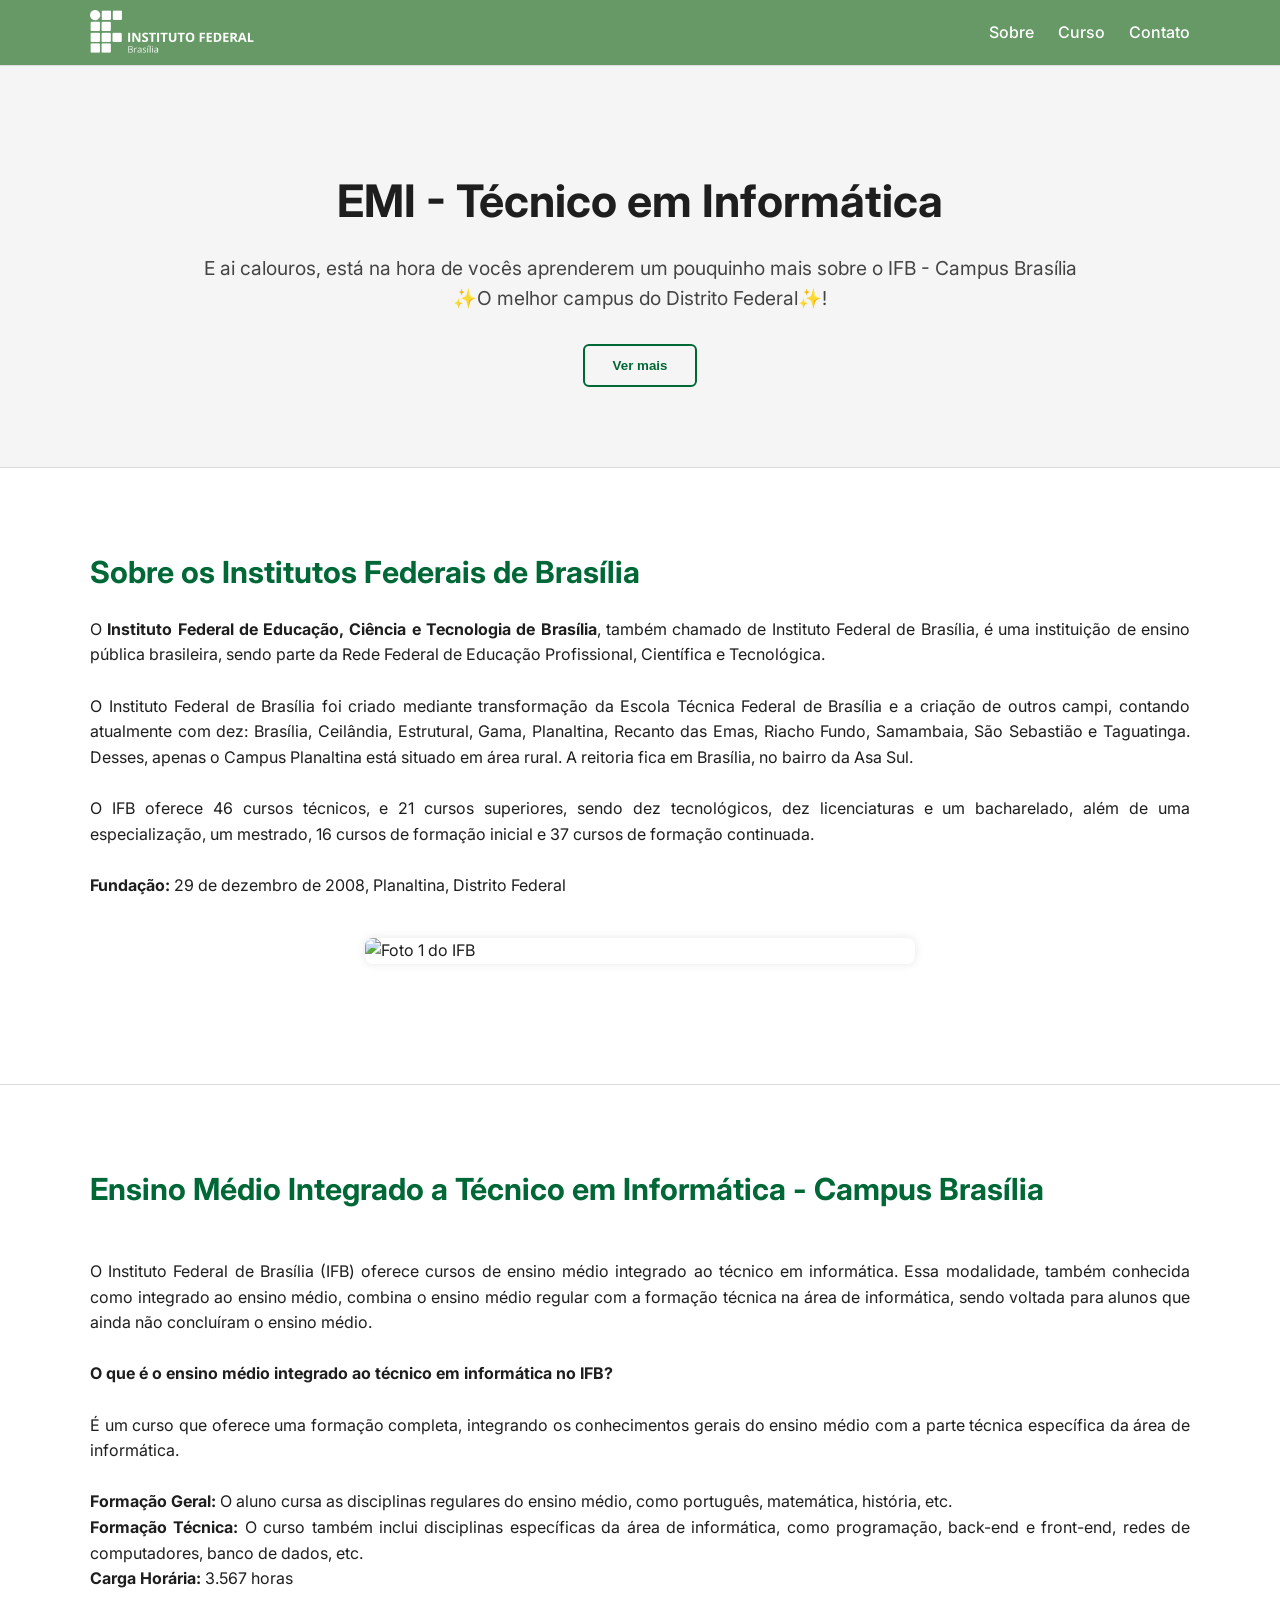
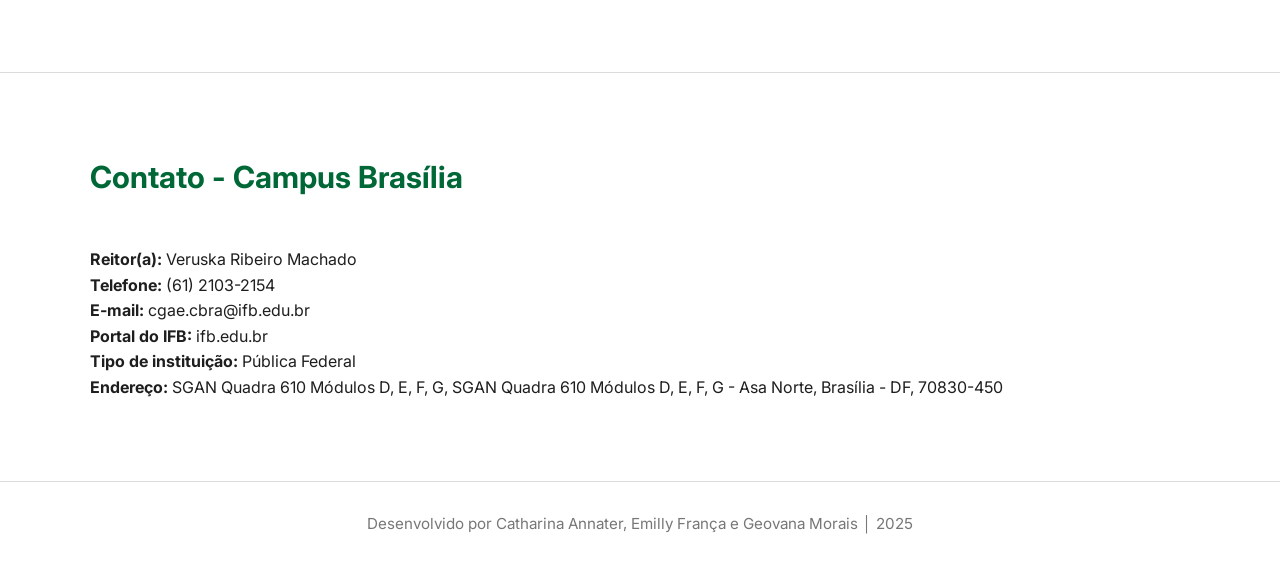
==== site_ifb/pagina.html @ 362ca416 "Add files via upload Adicionando portfólio" ====
<!doctype html>
<html lang="pt-BR">
  <head>
    <meta charset="UTF-8" />
    <meta name="viewport" content="width=device-width, initial-scale=1.0" />
    <title>IFB - EMI Informática</title>
    <link rel="stylesheet" href="stylee.css" />
    <link
      href="https://fonts.googleapis.com/css2?family=Inter:wght@400;600;700&display=swap"
      rel="stylesheet"
    />
  </head>
  <body>
    <header>
      <div class="container">
        <img src="imagens/logo-ifb.png" alt="Logo IFB" class="logo" />
        <nav>
          <a href="#sobre">Sobre</a>
          <a href="#curso">Curso</a>
          <a href="#contato">Contato</a>
        </nav>
      </div>
    </header>

    <main>
      <section class="intro">
        <div class="container">
          <h1>EMI - Técnico em Informática</h1>
          <p>
            E ai calouros, está na hora de vocês aprenderem um pouquinho mais
            sobre o IFB - Campus Brasília <br />✨O melhor campus do Distrito
            Federal✨!
          </p>
          <button id="info-btn">Ver mais</button>
        </div>
      </section>
      <section id="info-extra" class="section hidden">
        <div class="container">
          <h2>Eventos e Informações Extras</h2>
          <p class="eventos">
            <b id="conecta">Conecta IF</b> <br />
            <br />
            ㅤÉ um evento gratuito e anual realizado pelo Instituto Federal de
            Brasília que reúne inovação, tecnologia e muito conhecimento. Nele,
            são oferecidas centenas de atividades, todas gratuitas, e nas mais
            diversas áreas. São oficinas, mostras, workshops, rodas de conversa,
            protótipos de produtos, arte, cultura, palestras, competições,
            exposições e muito mais, totalizando 18 eventos simultâneos. <br />
            ㅤO principal objetivo do <b>CONECTAIF</b> é fomentar o diálogo
            entre as várias ações desenvolvidas no âmbito da Educação
            Profissional e Tecnológica, englobando a difusão de conhecimento com
            a participação efetiva de pesquisadores, professores e alunos da
            Rede Federal de Educação Profissional, Científica e Tecnológica e da
            comunidade escolar do GDF e entorno; gestores; empresários;
            representantes de instituições parceiras; e público visitante.
            <br />
          </p>
          <br />
          <p>
            <b id="conecta">JIFS</b> <br />
            <br />
            ㅤJogos dos Institutos Federais, são competições esportivas que
            envolvem estudantes dos Institutos Federais de Educação, Ciência e
            Tecnologia do Brasil. O evento promove a integração entre os alunos,
            estimulando a prática esportiva e o desenvolvimento de valores como
            cooperação e respeito. As competições abrangem diversas modalidades
            esportivas, tanto individuais quanto coletivas, e são realizadas em
            diferentes etapas: intra-campus (internas), inter-campi (estaduais),
            regionais e nacional.
          </p>
          <br />
          <p>
            <b id="conecta">Auxílios</b> <br />
            <br />
            ㅤ <b>Auxílio-Permanência:</b> É um benefício financeiro para
            estudantes do ensino médio integrado e PROEJA, com o objetivo de
            reduzir a evasão escolar e garantir a permanência dos alunos. O
            valor do auxílio pode variar, sendo, por exemplo,
            <b>R$ 240,00</b> para o ensino médio integrado e
            <b>R$ 480,00</b> para o PROEJA. O benefício é direcionado a
            estudantes com renda per capita de até 1,5 salário mínimo e
            regularmente matriculados no IFB. <br />
            <br />
            ㅤ<b>Auxílio-Alimentação:</b> O IFB também oferece
            auxílio-alimentação para estudantes do
            <b>ensino médio integrado e PROEJA</b>, com o objetivo de garantir
            uma alimentação adequada durante o período letivo. As parcelas podem
            ser referentes a meses específicos, como setembro e outubro, ou a
            repagamentos de meses anteriores, porém não é fixo, como não vem de
            emenda, a prória reitoria encontra uma forma para fornecer esse
            auxílio-alimentação.
          </p>
        </div>
      </section>

      <section id="sobre" class="section">
        <div class="container">
          <h2>Sobre os Institutos Federais de Brasília</h2>
          <p>
            ㅤO
            <b
              >Instituto Federal de Educação, Ciência e Tecnologia de
              Brasília</b
            >, também chamado de Instituto Federal de Brasília, é uma
            instituição de ensino pública brasileira, sendo parte da Rede
            Federal de Educação Profissional, Científica e Tecnológica. <br />
            <br />
            ㅤO Instituto Federal de Brasília foi criado mediante transformação
            da Escola Técnica Federal de Brasília e a criação de outros campi,
            contando atualmente com dez: Brasília, Ceilândia, Estrutural, Gama,
            Planaltina, Recanto das Emas, Riacho Fundo, Samambaia, São Sebastião
            e Taguatinga. Desses, apenas o Campus Planaltina está situado em
            área rural. A reitoria fica em Brasília, no bairro da Asa Sul.<br />
            <br />
            ㅤO IFB oferece 46 cursos técnicos, e 21 cursos superiores, sendo
            dez tecnológicos, dez licenciaturas e um bacharelado, além de uma
            especialização, um mestrado, 16 cursos de formação inicial e 37
            cursos de formação continuada. <br />
            <br />
            <b> Fundação:</b> 29 de dezembro de 2008, Planaltina, Distrito
            Federal
          </p>
        </div>
        <div class="carousel-wrapper">
          <div class="carousel-track">
            <div class="carousel-slide">
              <img src="Imagens/foto1.jpg" alt="Foto 1 do IFB" />
            </div>
            <div class="carousel-slide">
              <img src="Imagens/foto2.jpg" alt="Foto 2 do IFB" />
            </div>
          </div>
        </div>
      </section>

      <section id="curso" class="section">
        <div class="container">
          <h2>
            Ensino Médio Integrado a Técnico em Informática - Campus Brasília
          </h2>
          <p>
            <br />
          </p>

          <p>
            ㅤO Instituto Federal de Brasília (IFB) oferece cursos de ensino
            médio integrado ao técnico em informática. Essa modalidade, também
            conhecida como integrado ao ensino médio, combina o ensino médio
            regular com a formação técnica na área de informática, sendo voltada
            para alunos que ainda não concluíram o ensino médio. <br />
            <br />
            <b
              >O que é o ensino médio integrado ao técnico em informática no
              IFB?</b
            >
            <br />
            <br />
            ㅤÉ um curso que oferece uma formação completa, integrando os
            conhecimentos gerais do ensino médio com a parte técnica específica
            da área de informática. <br />
            <br />
            <b>Formação Geral:</b> O aluno cursa as disciplinas regulares do
            ensino médio, como português, matemática, história, etc. <br />
            <b> Formação Técnica:</b> O curso também inclui disciplinas
            específicas da área de informática, como programação, back-end e
            front-end, redes de computadores, banco de dados, etc. <br />
            <b> Carga Horária:</b> 3.567 horas
          </p>
        </div>
      </section>
      <section id="contato" class="section">
        <div class="container">
          <h2>Contato - Campus Brasília</h2>
          <p>
            <br />
            <b>Reitor(a):</b> Veruska Ribeiro Machado <br />
            <b>Telefone:</b> (61) 2103-2154 <br />

            <b>E-mail:</b> cgae.cbra@ifb.edu.br <br />
            <b>Portal do IFB: </b>ifb.edu.br <br />
            <b> Tipo de instituição: </b>Pública Federal <br />
            <b>Endereço:</b>
            SGAN Quadra 610 Módulos D, E, F, G, SGAN Quadra 610 Módulos D, E, F,
            G - Asa Norte, Brasília - DF, 70830-450 <br />
          </p>
        </div>
      </section>
    </main>

    <footer>
      <div class="container">
        <p>
          Desenvolvido por Catharina Annater, Emilly França e Geovana Morais │
          2025
        </p>
      </div>
    </footer>

    <script src="script.js"></script>
  </body>
</html>
---- site_ifb/stylee.css ----
:root {
  --verde: #006837;
  --cinza-claro: #f5f5f5;
  --cinza: #dcdcdc;
  --preto: #1e1e1e;
  --branco: #ffffff;
  --verdec: #669966;
}

* {
  margin: 0;
  padding: 0;
  box-sizing: border-box;
}

body {
  font-family: "Inter", sans-serif;
  background-color: var(--branco);
  color: var(--preto);
  line-height: 1.6;
}

.container {
  width: 90%;
  max-width: 1100px;
  margin: 0 auto;
}

header {
  background-color: var(--verdec);
  border-bottom: 1px solid var(--cinza);
  padding: 10px 0;
}

header .container {
  display: flex;
  align-items: center;
  justify-content: space-between;
}

.logo {
  height: 45px;
  width: auto;
  margin-left: 0 auto;
}

nav {
  display: flex;
  gap: 24px;
}

nav a {
  text-decoration: none;
  color: var(--branco);
  font-weight: 500;
  transition: color 0.3s ease;
}

nav a:hover {
  color: var(--preto);
}
nav a::after {
  content: "";
  position: absolute;
  width: 0%;
  height: 2px;
  background: var(--verde);
  bottom: -4px;
  left: 0;
  transition: width 0.3s;
}

nav a:hover::after {
  width: 100%;
}

nav a:hover {
  color: var(--verde);
}

.intro {
  background-color: var(--cinza-claro);
  padding: 100px 20px 80px;
  text-align: center;
}

.intro h1 {
  font-size: 2.8rem;
  font-weight: 700;
  margin-bottom: 15px;
  color: var(--preto);
}

.intro p {
  font-size: 1.2rem;
  color: #444;
  margin-bottom: 30px;
}
.carousel-wrapper {
  width: 100%;
  max-width: 550px;
  overflow: hidden;
  margin: 40px auto;
  border-radius: 8px;
  box-shadow: 0 0 10px rgba(0, 0, 0, 0.1);
}

.carousel-track {
  display: flex;
  transition: transform 0.5s ease-in-out;
}

.carousel-slide {
  min-width: 100%;
  flex-shrink: 0;
}

.eventos {
  text-align: justify;
}
.carousel-slide img {
  width: 100%;
  height: auto;
  display: block;
  object-fit: contain;
}
#sobre {
  text-align: justify;
}
#conecta {
  font-size: 25px;
  color: #0a450a;
}
#curso p {
  text-align: justify;
}

button {
  padding: 12px 28px;
  background: transparent;
  border: 2px solid var(--verde);
  color: var(--verde);
  font-weight: 600;
  border-radius: 6px;
  cursor: pointer;
  transition: background 0.3s, color 0.3s;
}

button:hover {
  background: var(--verde);
  color: var(--branco);
}

.section {
  padding: 80px 20px;
  border-top: 1px solid var(--cinza);
  background-color: var(--branco);
}

.section h2 {
  font-size: 1.9rem;
  color: var(--verde);
  margin-bottom: 20px;
}

footer {
  background-color: var(--branco);
  color: #777;
  text-align: center;
  font-size: 0.95rem;
  padding: 30px 0;
  border-top: 1px solid var(--cinza);
}

.hidden {
  display: none;
}
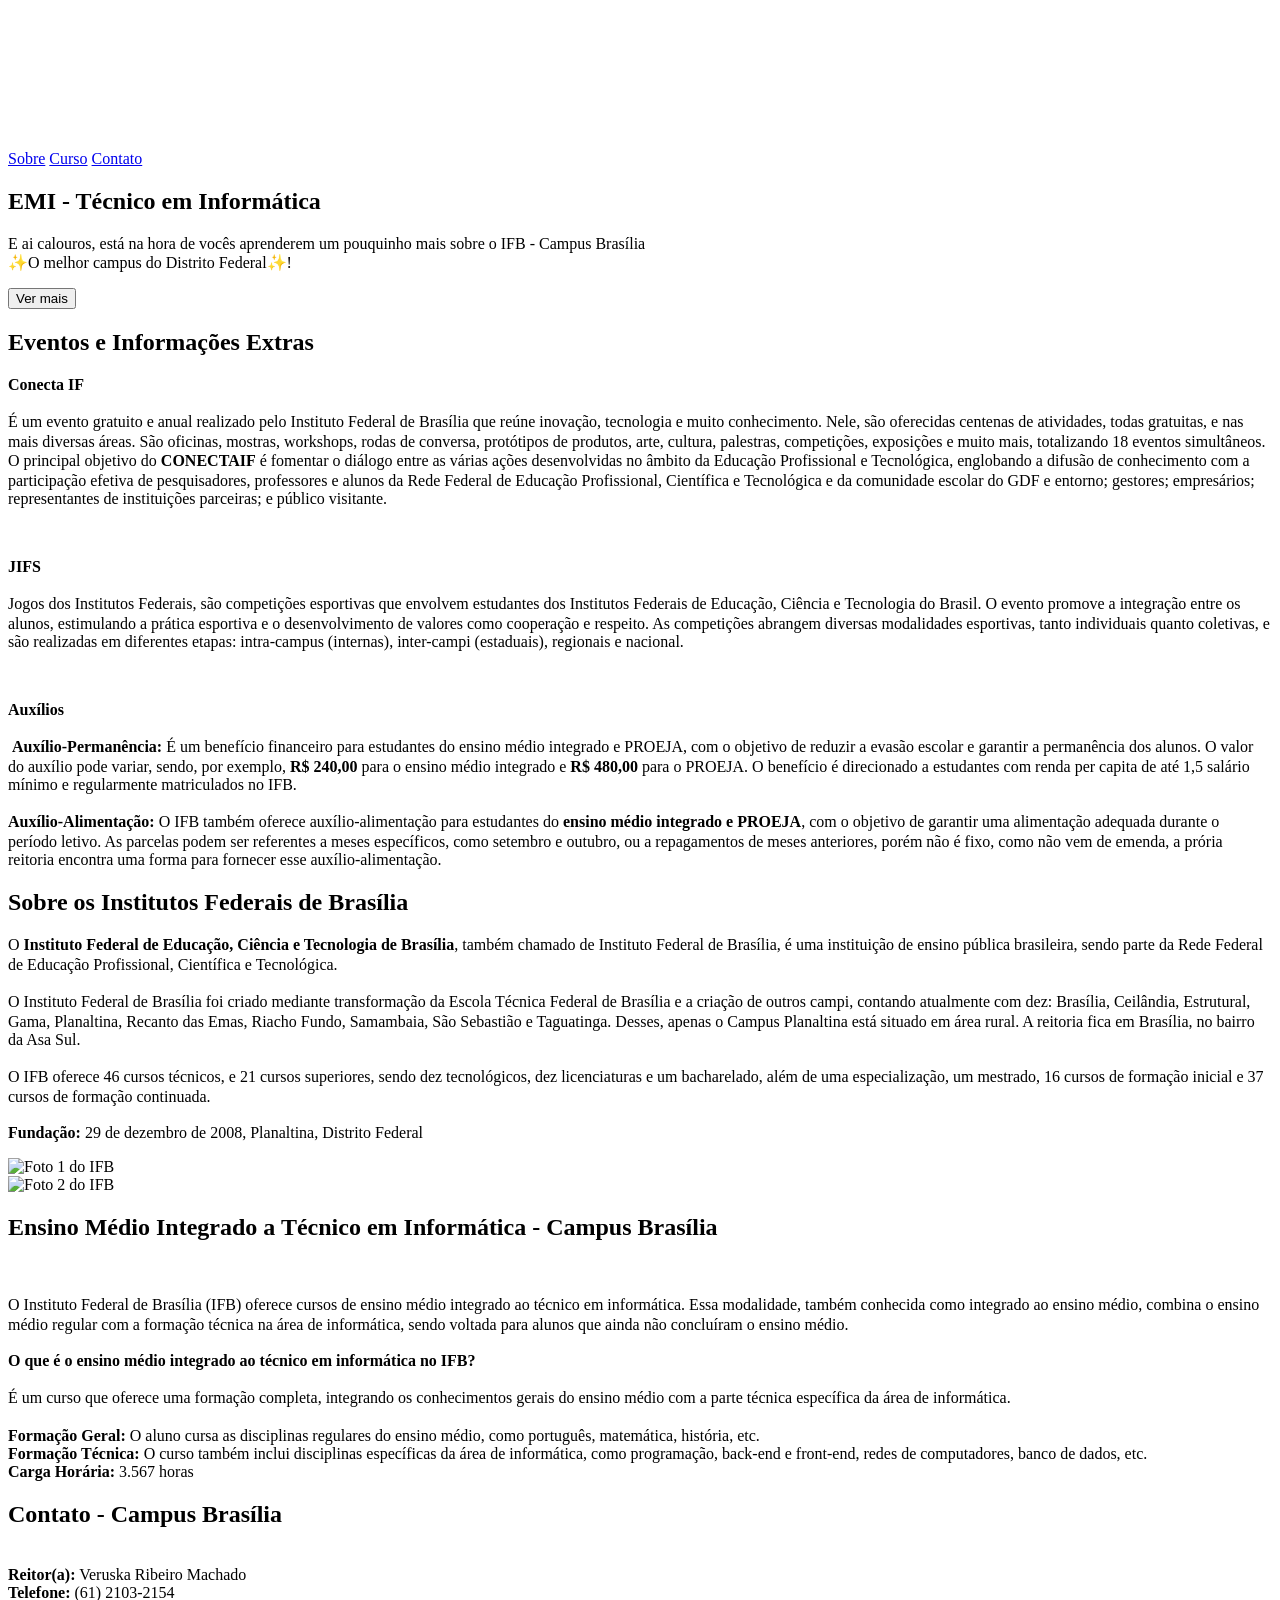
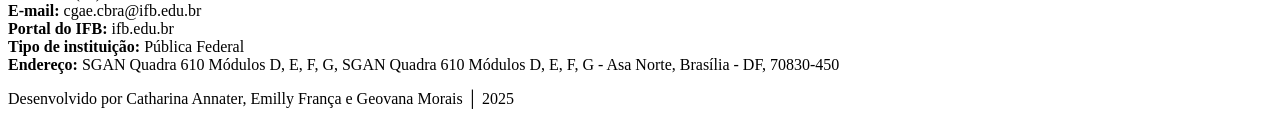
==== commit 592f5618: "Add files via upload" ====
--- a/site_ifb/pagina.html
+++ b/site_ifb/pagina.html
@@ -1,10 +1,10 @@
-<!doctype html>
+<!DOCTYPE html>
 <html lang="pt-BR">
   <head>
     <meta charset="UTF-8" />
     <meta name="viewport" content="width=device-width, initial-scale=1.0" />
     <title>IFB - EMI Informática</title>
-    <link rel="stylesheet" href="stylee.css" />
+    <link rel="stylesheet" href="style.css" />
     <link
       href="https://fonts.googleapis.com/css2?family=Inter:wght@400;600;700&display=swap"
       rel="stylesheet"
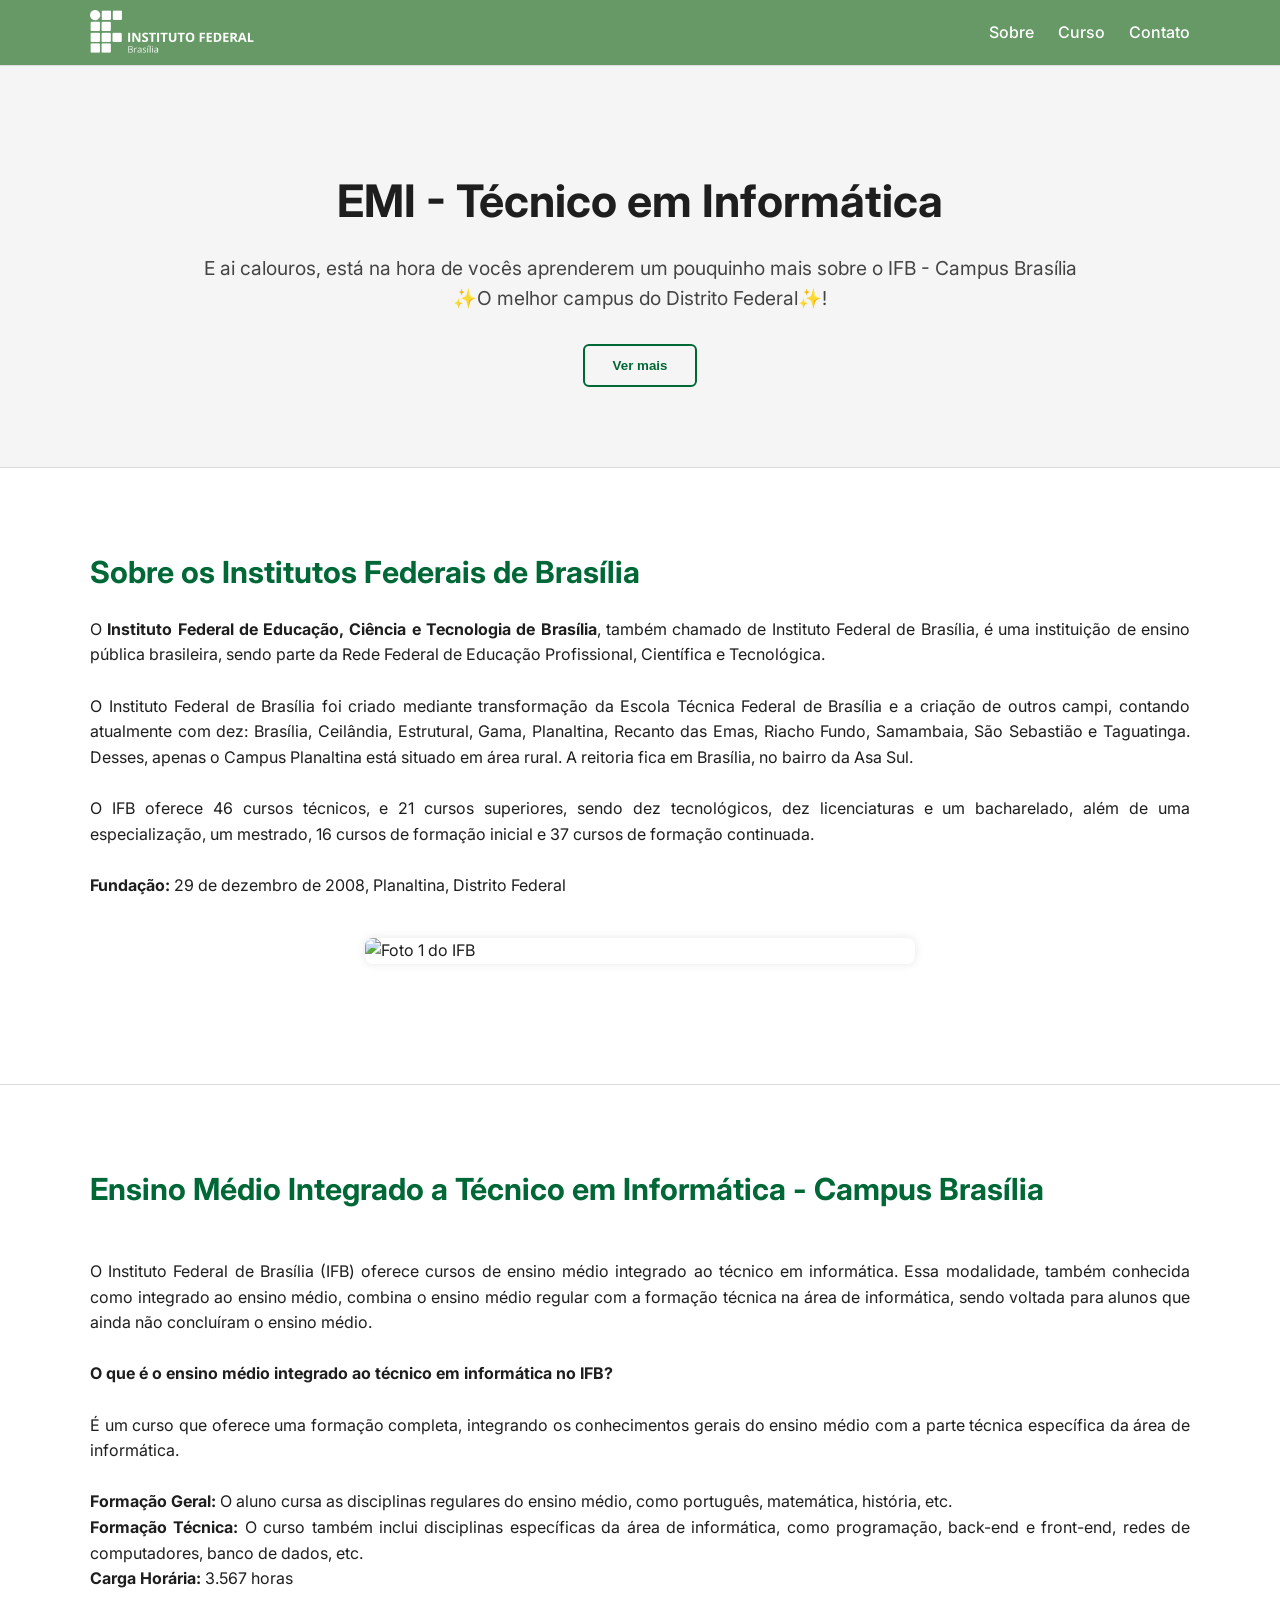
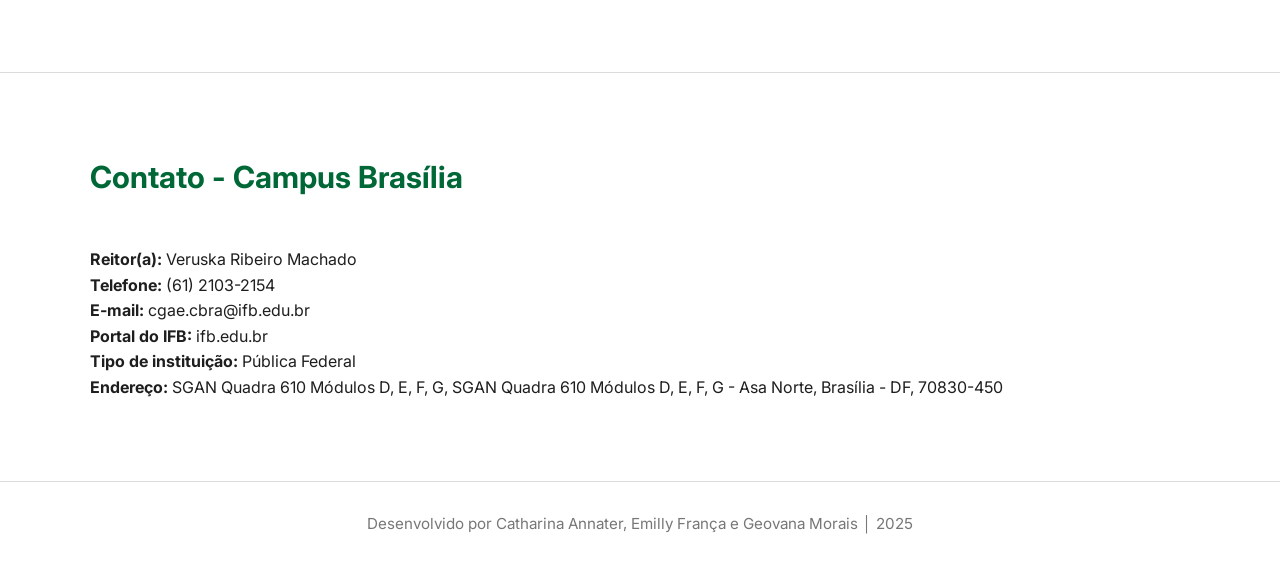
==== commit 8be64378: "Update pagina.html" ====
--- a/site_ifb/pagina.html
+++ b/site_ifb/pagina.html
@@ -4,7 +4,7 @@
     <meta charset="UTF-8" />
     <meta name="viewport" content="width=device-width, initial-scale=1.0" />
     <title>IFB - EMI Informática</title>
-    <link rel="stylesheet" href="style.css" />
+    <link rel="stylesheet" href="stylee.css" />
     <link
       href="https://fonts.googleapis.com/css2?family=Inter:wght@400;600;700&display=swap"
       rel="stylesheet"
@@ -196,6 +196,6 @@
       </div>
     </footer>
 
-    <script src="script.js"></script>
+    <script src="javascript.js"></script>
   </body>
 </html>
--- a/site_ifb/stylee.css
+++ b/site_ifb/stylee.css
@@ -0,0 +1,177 @@
+:root {
+  --verde: #006837;
+  --cinza-claro: #f5f5f5;
+  --cinza: #dcdcdc;
+  --preto: #1e1e1e;
+  --branco: #ffffff;
+  --verdec: #669966;
+}
+
+* {
+  margin: 0;
+  padding: 0;
+  box-sizing: border-box;
+}
+
+body {
+  font-family: "Inter", sans-serif;
+  background-color: var(--branco);
+  color: var(--preto);
+  line-height: 1.6;
+}
+
+.container {
+  width: 90%;
+  max-width: 1100px;
+  margin: 0 auto;
+}
+
+header {
+  background-color: var(--verdec);
+  border-bottom: 1px solid var(--cinza);
+  padding: 10px 0;
+}
+
+header .container {
+  display: flex;
+  align-items: center;
+  justify-content: space-between;
+}
+
+.logo {
+  height: 45px;
+  width: auto;
+  margin-left: 0 auto;
+}
+
+nav {
+  display: flex;
+  gap: 24px;
+}
+
+nav a {
+  text-decoration: none;
+  color: var(--branco);
+  font-weight: 500;
+  transition: color 0.3s ease;
+}
+
+nav a:hover {
+  color: var(--preto);
+}
+nav a::after {
+  content: "";
+  position: absolute;
+  width: 0%;
+  height: 2px;
+  background: var(--verde);
+  bottom: -4px;
+  left: 0;
+  transition: width 0.3s;
+}
+
+nav a:hover::after {
+  width: 100%;
+}
+
+nav a:hover {
+  color: var(--verde);
+}
+
+.intro {
+  background-color: var(--cinza-claro);
+  padding: 100px 20px 80px;
+  text-align: center;
+}
+
+.intro h1 {
+  font-size: 2.8rem;
+  font-weight: 700;
+  margin-bottom: 15px;
+  color: var(--preto);
+}
+
+.intro p {
+  font-size: 1.2rem;
+  color: #444;
+  margin-bottom: 30px;
+}
+.carousel-wrapper {
+  width: 100%;
+  max-width: 550px;
+  overflow: hidden;
+  margin: 40px auto;
+  border-radius: 8px;
+  box-shadow: 0 0 10px rgba(0, 0, 0, 0.1);
+}
+
+.carousel-track {
+  display: flex;
+  transition: transform 0.5s ease-in-out;
+}
+
+.carousel-slide {
+  min-width: 100%;
+  flex-shrink: 0;
+}
+
+.eventos {
+  text-align: justify;
+}
+.carousel-slide img {
+  width: 100%;
+  height: auto;
+  display: block;
+  object-fit: contain;
+}
+#sobre {
+  text-align: justify;
+}
+#conecta {
+  font-size: 25px;
+  color: #0a450a;
+}
+#curso p {
+  text-align: justify;
+}
+
+button {
+  padding: 12px 28px;
+  background: transparent;
+  border: 2px solid var(--verde);
+  color: var(--verde);
+  font-weight: 600;
+  border-radius: 6px;
+  cursor: pointer;
+  transition: background 0.3s, color 0.3s;
+}
+
+button:hover {
+  background: var(--verde);
+  color: var(--branco);
+}
+
+.section {
+  padding: 80px 20px;
+  border-top: 1px solid var(--cinza);
+  background-color: var(--branco);
+}
+
+.section h2 {
+  font-size: 1.9rem;
+  color: var(--verde);
+  margin-bottom: 20px;
+}
+
+footer {
+  background-color: var(--branco);
+  color: #777;
+  text-align: center;
+  font-size: 0.95rem;
+  padding: 30px 0;
+  border-top: 1px solid var(--cinza);
+}
+
+.hidden {
+  display: none;
+}
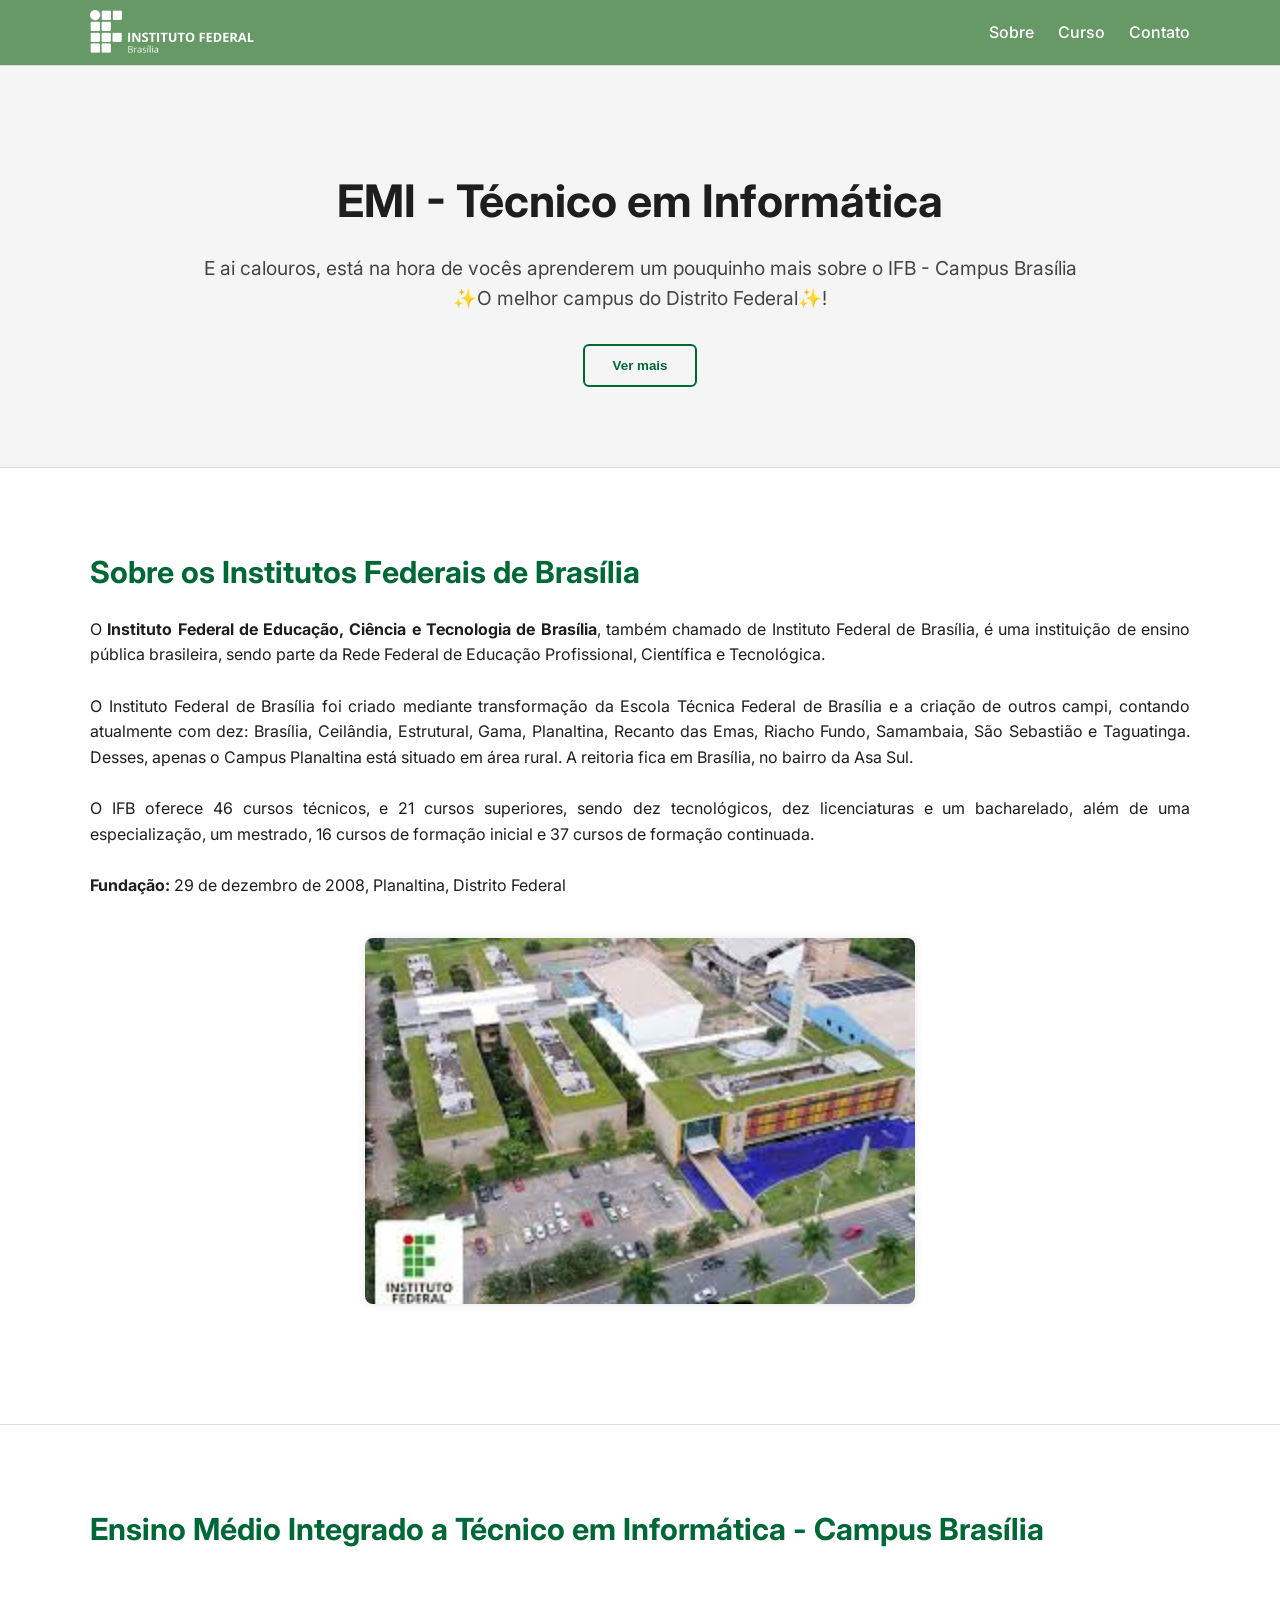
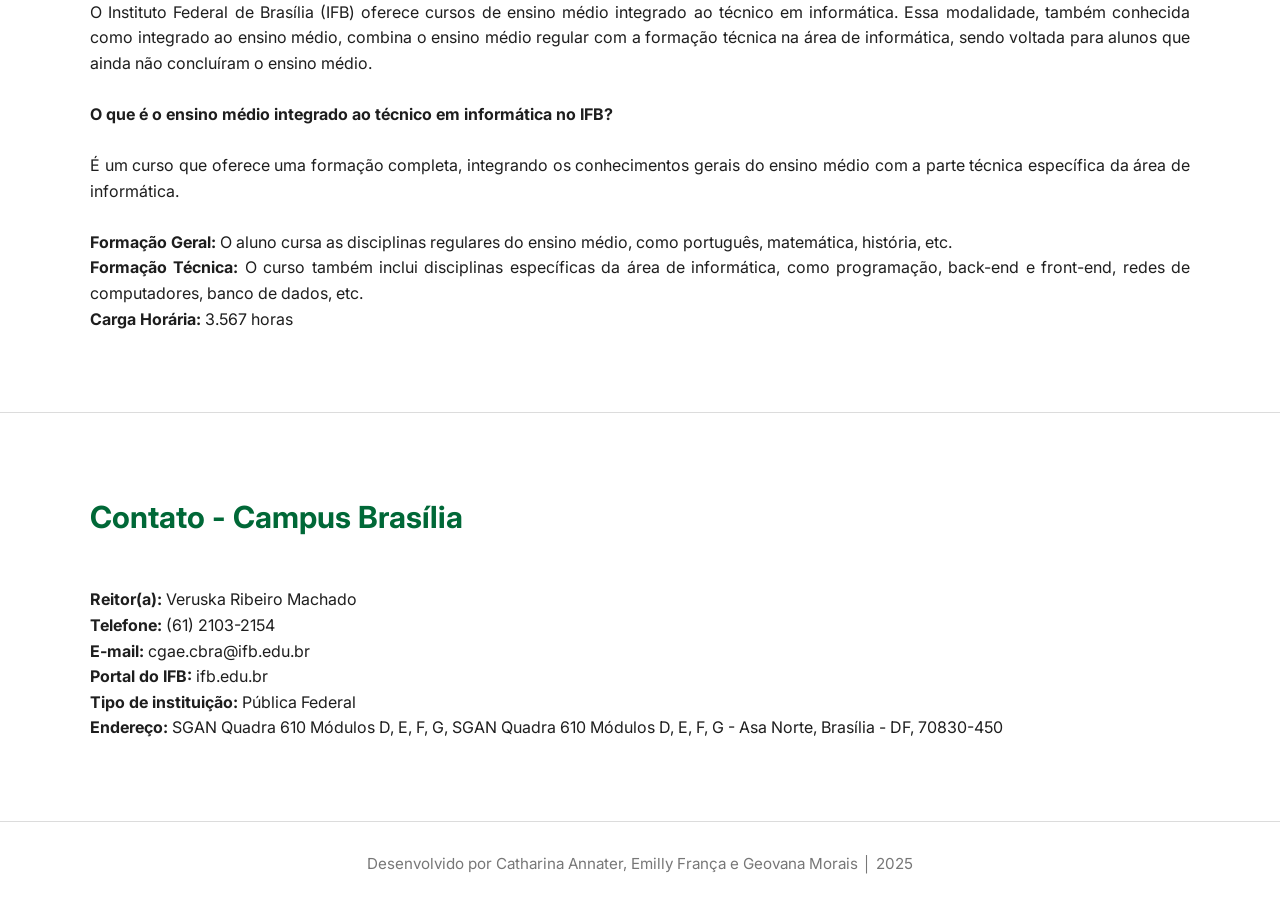
==== commit 0e6355c0: "Add files via upload" ====
--- a/site_ifb/pagina.html
+++ b/site_ifb/pagina.html
@@ -124,10 +124,10 @@
         <div class="carousel-wrapper">
           <div class="carousel-track">
             <div class="carousel-slide">
-              <img src="Imagens/foto1.jpg" alt="Foto 1 do IFB" />
+              <img src="imagens/foto1.jpg" alt="Foto 1 do IFB" />
             </div>
             <div class="carousel-slide">
-              <img src="Imagens/foto2.jpg" alt="Foto 2 do IFB" />
+              <img src="imagens/foto2.jpg" alt="Foto 2 do IFB" />
             </div>
           </div>
         </div>
